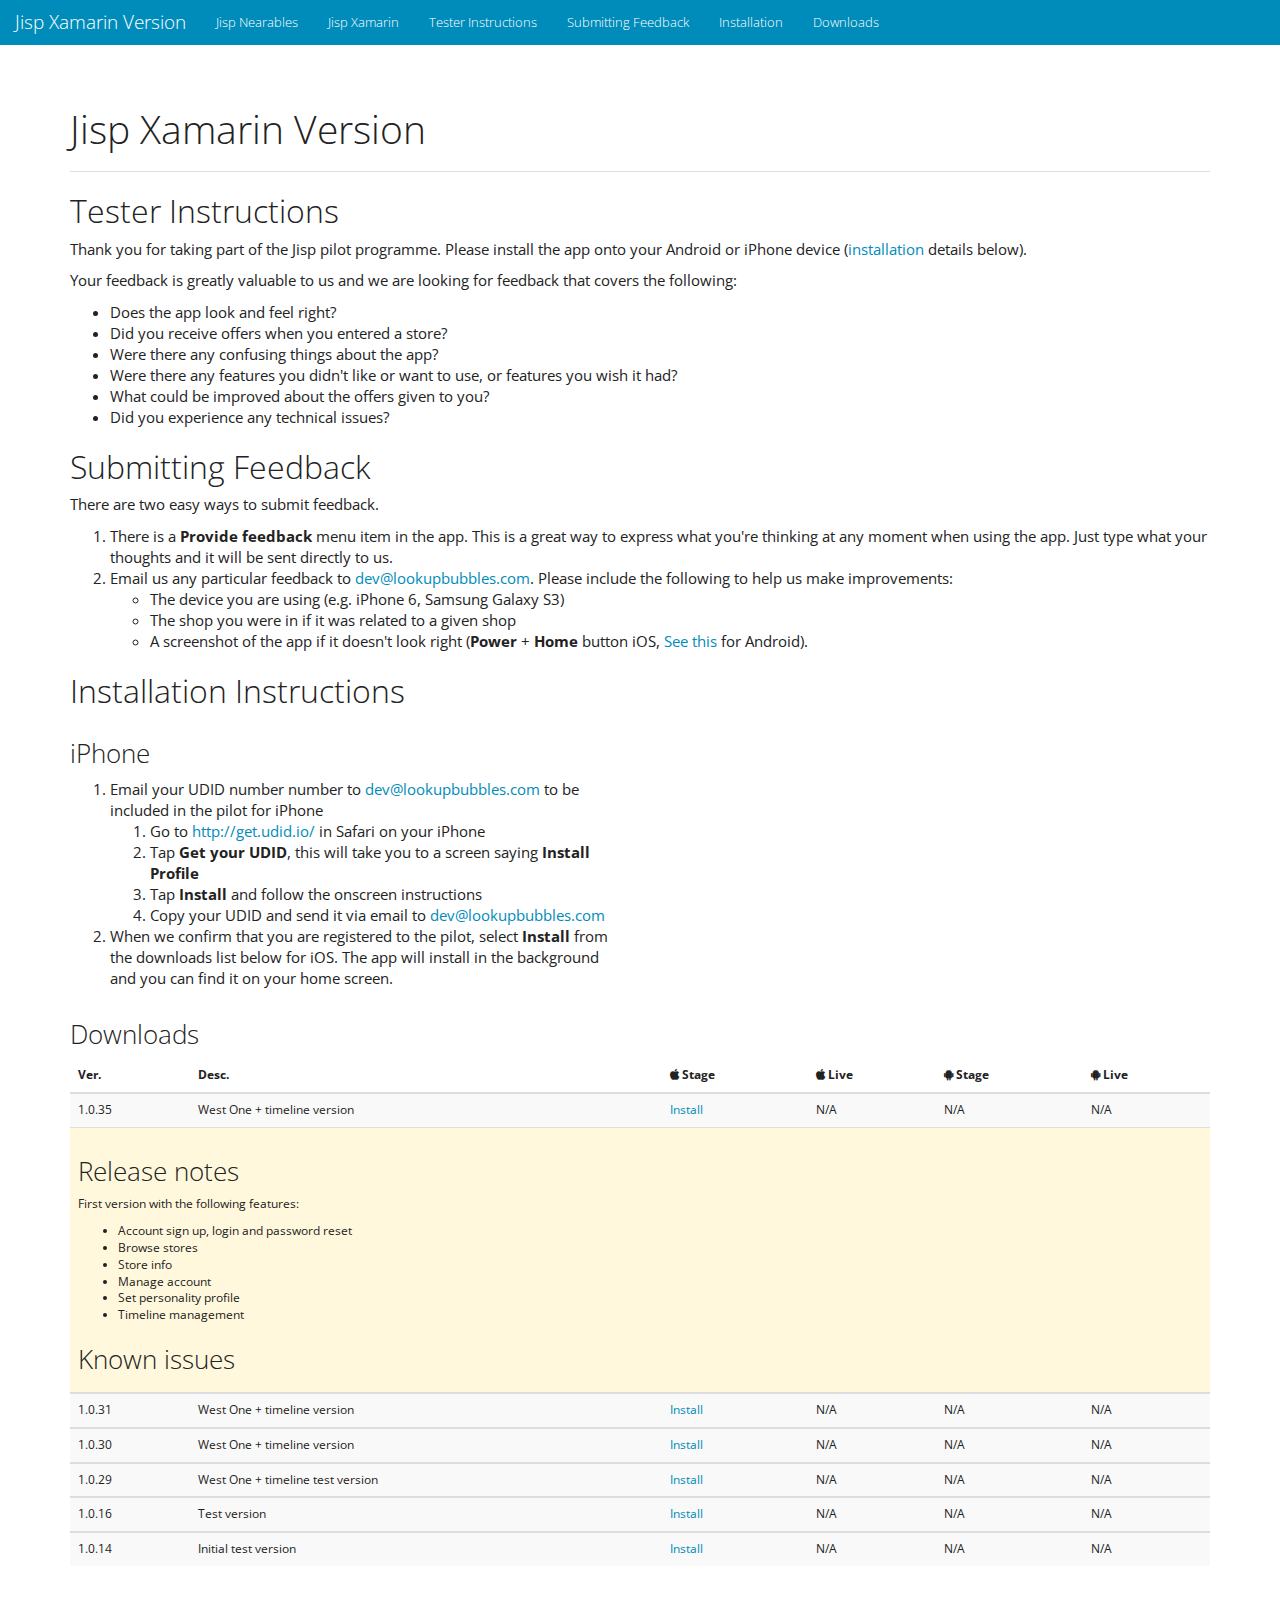
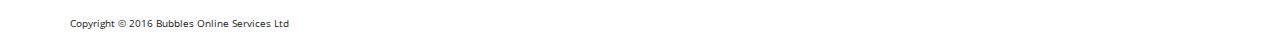
==== new/index.html @ 8c2f1958 "v1.0.35" ====
﻿<!-- ReSharper disable Html.PathError -->
<!DOCTYPE html>
<html lang="en">
<head>
    <meta charset="utf-8">
    <title>Jisp Pilot</title>
    <meta name="viewport" content="width=device-width, initial-scale=1">
    <meta http-equiv="X-UA-Compatible" content="IE=edge" />
    <link rel="stylesheet" href="css/bootstrap.min.css" media="screen">
    <link rel="stylesheet" href="css/bootswatch.css">
    <link rel="stylesheet" href="https://maxcdn.bootstrapcdn.com/font-awesome/4.3.0/css/font-awesome.min.css">

    <script type="text/javascript" src="js/jquery-2.1.4.min.js"></script>
    <script type="text/javascript" src="js/bootstrap.min.js"></script>
    <script tpye="text/javascript">
        $(document).ready(function () {
            $('.release-notes').click(function (e) {
                if (!$(e.target).hasClass('install'))
                    $(this).next().toggleClass('expanded');
            });
        });

    </script>

    <style type="text/css">
        #releases tbody tr:last-child {
            display: none;
        }

            #releases tbody tr:last-child.expanded {
                display: table-row;
                background-color: cornsilk;
            }

        .release-notes {
            cursor: pointer;
        }

        footer {
            margin-top: 50px;
            font-size: 10px;
        }
    </style>
</head>
<body>
    <nav class="navbar navbar-inverse">
        <div class="container-fluid">
            <div class="navbar-header">
                <button type="button" class="navbar-toggle collapsed" data-toggle="collapse" data-target="#bs-example-navbar-collapse-2">
                    <span class="sr-only">Toggle navigation</span>
                    <span class="icon-bar"></span>
                    <span class="icon-bar"></span>
                    <span class="icon-bar"></span>
                </button>
                <a class="navbar-brand" href="#">Jisp Xamarin Version</a>
            </div>

            <div class="collapse navbar-collapse" id="bs-example-navbar-collapse-2">
                <ul class="nav navbar-nav">
                    <li><a href="../Nearables/JispNearables.html">Jisp Nearables</a></li>
                    <li><a href="index.html">Jisp Xamarin</a></li>
                    <li><a href="#instructions">Tester Instructions</a></li>
                    <li><a href="#feedback">Submitting Feedback</a></li>
                    <li><a href="#installation">Installation</a></li>
                    <li><a href="#downloads">Downloads</a></li>
                </ul>
            </div>
        </div>
    </nav>

    <div class="container">
        <div class="page-header">
            <h1>Jisp Xamarin Version</h1>
        </div>

        <div id="instructions" class="bs-docs-section">
            <h2>Tester Instructions</h2>

            <p>
                Thank you for taking part of the Jisp pilot programme. Please install the app onto your Android or iPhone
                device (<a href="#installation">installation</a> details below).
            </p>

            <p>
                Your feedback is greatly valuable to us and we are looking for feedback that covers the following:
            </p>

            <ul>
                <li>Does the app look and feel right?</li>
                <li>Did you receive offers when you entered a store?</li>
                <li>Were there any confusing things about the app?</li>
                <li>Were there any features you didn't like or want to use, or features you wish it had?</li>
                <li>What could be improved about the offers given to you?</li>
                <li>Did you experience any technical issues?</li>
            </ul>
        </div>

        <div id="feedback" class="bs-docs-section">
            <h2>Submitting Feedback</h2>

            <p>
                There are two easy ways to submit feedback.
            </p>

            <ol>
                <li>
                    There is a <strong>Provide feedback</strong> menu item in the app. This is a great way to express what
                    you're thinking at any moment when using the app. Just type what your thoughts and it will be sent
                    directly to us.
                </li>
                <li>
                    Email us any particular feedback to <a href="mailto:dev@lookupbubbles.com">dev@lookupbubbles.com</a>. Please include the following to help us make improvements:
                    <ul>
                        <li>The device you are using (e.g. iPhone 6, Samsung Galaxy S3)</li>
                        <li>The shop you were in if it was related to a given shop</li>
                        <li>A screenshot of the app if it doesn't look right (<strong>Power</strong> + <strong>Home</strong> button iOS, <a href="http://www.pcadvisor.co.uk/how-to/google-android/how-take-screenshot-on-android-phones-tablets-3446798/" rel="noreferrer" target="_blank">See this</a> for Android).</li>
                    </ul>
                </li>
            </ol>
        </div>

        <div id="installation" class="bs-docs-section">
            <h2>Installation Instructions</h2>
            <div class="row">
                <div class="col-sm-6">
                    <h3>iPhone</h3>

                    <ol>
                        <li>
                            Email your UDID number number to <a href="mailto:dev@lookupbubbles.com">dev@lookupbubbles.com</a> to be included in the pilot for iPhone
                            <ol>
                                <li>Go to <a href="http://get.udid.io/" target="_blank">http://get.udid.io/</a> in Safari on your iPhone</li>
                                <li>Tap <strong>Get your UDID</strong>, this will take you to a screen saying <strong>Install Profile</strong></li>
                                <li>Tap <strong>Install</strong> and follow the onscreen instructions</li>
                                <li>Copy your UDID and send it via email to <a href="mailto:dev@lookupbubbles.com">dev@lookupbubbles.com</a></li>
                            </ol>
                        </li>
                        <li>When we confirm that you are registered to the pilot, select <strong>Install</strong> from the downloads list below for iOS. The app will install in the background and you can find it on your home screen.</li>
                    </ol>
                </div>
            </div>
        </div>

        <div id="downloads" class="bs-docs-section">
            <h3>Downloads</h3>
            <table id="releases" class="table table-striped">
                <thead>
                    <tr>
                        <th>Ver.</th>
                        <th>Desc.</th>
                        <th><i class="fa fa-apple"></i> Stage</th>
                        <th><i class="fa fa-apple"></i> Live</th>
                        <th><i class="fa fa-android"></i> Stage</th>
                        <th><i class="fa fa-android"></i> Live</th>
                    </tr>
                </thead>
		<tbody id="v1-0-35">
                    <tr class="release-notes">
                        <td>1.0.35</td>
                        <td>West One + timeline version</td>
                        <td><a class="install" href="itms-services://?action=download-manifest&url=https://jisp-shopping.github.io/new/v1.0.35/manifest-dev.plist">Install</a></td>
                        <td>N/A</td>
                        <td>N/A</td>
                        <td>N/A</td>
                    </tr>
                    <tr class="expanded">
                        <td colspan="6">
                            <h3>Release notes</h3>

                            <p>
                                First version with the following features:
                            </p>

                            <ul>
                                <li>Account sign up, login and password reset</li>
                                <li>Browse stores</li>
                                <li>Store info</li>
                                <li>Manage account</li>
                                <li>Set personality profile</li>
                                <li>Timeline management</li>
                            </ul>

                            <h3>Known issues</h3>

                            <ul>
                            </ul>
                        </td>
                    </tr>
                </tbody>
		<tbody id="v1-0-31">
                    <tr class="release-notes">
                        <td>1.0.31</td>
                        <td>West One + timeline version</td>
                        <td><a class="install" href="itms-services://?action=download-manifest&url=https://jisp-shopping.github.io/new/v1.0.31/manifest-dev.plist">Install</a></td>
                        <td>N/A</td>
                        <td>N/A</td>
                        <td>N/A</td>
                    </tr>
                    <tr>
                        <td colspan="6">
                            <h3>Release notes</h3>

                            <p>
                                First version with the following features:
                            </p>

                            <ul>
                                <li>Account sign up, login and password reset</li>
                                <li>Browse stores</li>
                                <li>Store info</li>
                                <li>Manage account</li>
                                <li>Set personality profile</li>
                                <li>Timeline management</li>
                            </ul>

                            <h3>Known issues</h3>

                            <ul>
                            </ul>
                        </td>
                    </tr>
                </tbody>
		<tbody id="v1-0-30">
                    <tr class="release-notes">
                        <td>1.0.30</td>
                        <td>West One + timeline version</td>
                        <td><a class="install" href="itms-services://?action=download-manifest&url=https://jisp-shopping.github.io/new/v1.0.30/manifest-dev.plist">Install</a></td>
                        <td>N/A</td>
                        <td>N/A</td>
                        <td>N/A</td>
                    </tr>
                    <tr>
                        <td colspan="6">
                            <h3>Release notes</h3>

                            <p>
                                First version with the following features:
                            </p>

                            <ul>
                                <li>Account sign up, login and password reset</li>
                                <li>Browse stores</li>
                                <li>Store info</li>
                                <li>Manage account</li>
                                <li>Set personality profile</li>
                                <li>Timeline management</li>
                            </ul>

                            <h3>Known issues</h3>

                            <ul>
                            </ul>
                        </td>
                    </tr>
                </tbody>
		<tbody id="v1-0-29">
                    <tr class="release-notes">
                        <td>1.0.29</td>
                        <td>West One + timeline test version</td>
                        <td><a class="install" href="itms-services://?action=download-manifest&url=https://jisp-shopping.github.io/new/v1.0.29/manifest-dev.plist">Install</a></td>
                        <td>N/A</td>
                        <td>N/A</td>
                        <td>N/A</td>
                    </tr>
                    <tr>
                        <td colspan="6">
                            <h3>Release notes</h3>

                            <p>
                                First version with the following features:
                            </p>

                            <ul>
                                <li>Account sign up, login and password reset</li>
                                <li>Browse stores</li>
                                <li>Store info</li>
                                <li>Manage account</li>
                                <li>Set personality profile</li>
                                <li>Timeline management</li>
                            </ul>

                            <h3>Known issues</h3>

                            <ul>
                            </ul>
                        </td>
                    </tr>
                </tbody>
		<tbody id="v1-0-16">
                    <tr class="release-notes">
                        <td>1.0.16</td>
                        <td>Test version</td>
                        <td><a class="install" href="itms-services://?action=download-manifest&url=https://jisp-shopping.github.io/new/v1.0.16/manifest-dev.plist">Install</a></td>
                        <td>N/A</td>
                        <td>N/A</td>
                        <td>N/A</td>
                    </tr>
                    <tr>
                        <td colspan="6">
                            <h3>Release notes</h3>

                            <ul>
                                <li>Hosting centre</li>
                                <li>Bug fixes</li>
                            </ul>
                        </td>
                    </tr>
                </tbody>
				
                <tbody id="v1-0-14">
                    <tr class="release-notes">
                        <td>1.0.14</td>
                        <td>Initial test version</td>
                        <td><a class="install" href="itms-services://?action=download-manifest&url=https://jisp-shopping.github.io/new/v1.0.14/manifest-dev.plist">Install</a></td>
                        <td>N/A</td>
                        <td>N/A</td>
                        <td>N/A</td>
                    </tr>
                    <tr >
                        <td colspan="6">
                            <h3>Release notes</h3>

                            <p>
                                First version with the following features:
                            </p>

                            <ul>
                                <li>Account sign up, login and password reset</li>
                                <li>Browse stores</li>
                                <li>Store info</li>
                                <li>Manage account</li>
                                <li>Set personality profile</li>
                            </ul>

                            <h3>Known issues</h3>

                            <ul>
                                <li>First test version</li>
                            </ul>
                        </td>
                    </tr>
                </tbody>
            </table>
        </div>

        <footer class="bs-docs-section">
            <p>
                Copyright &copy; 2016 Bubbles Online Services Ltd
            </p>
        </footer>
    </div>
</body>
</html>
<!-- ReSharper restore Html.PathError -->
---- new/css/bootswatch.css ----
@import url("https://fonts.googleapis.com/css?family=Open+Sans:300italic,400italic,700italic,400,300,700");
.navbar {
  border: none;
  font-size: 13px;
  font-weight: 300;
}
.navbar .navbar-toggle:hover .icon-bar {
  background-color: #b3b3b3;
}
.navbar-collapse {
  border-top-color: rgba(0, 0, 0, 0.2);
}
.navbar .btn {
  padding-top: 6px;
  padding-bottom: 6px;
}
.navbar-form {
  margin-top: 7px;
  margin-bottom: 5px;
}
.navbar-form .form-control {
  height: auto;
  padding: 4px 6px;
}
.navbar .dropdown-menu {
  border: none;
}
.navbar .dropdown-menu > li > a,
.navbar .dropdown-menu > li > a:focus {
  background-color: transparent;
  font-size: 13px;
  font-weight: 300;
}
.navbar .dropdown-header {
  color: rgba(255, 255, 255, 0.5);
}
.navbar-default .dropdown-menu {
  background-color: #333333;
}
.navbar-default .dropdown-menu > li > a,
.navbar-default .dropdown-menu > li > a:focus {
  color: #ffffff;
}
.navbar-default .dropdown-menu > li > a:hover,
.navbar-default .dropdown-menu > .active > a,
.navbar-default .dropdown-menu > .active > a:hover {
  background-color: #272727;
}
.navbar-inverse .dropdown-menu {
  background-color: #008cba;
}
.navbar-inverse .dropdown-menu > li > a,
.navbar-inverse .dropdown-menu > li > a:focus {
  color: #ffffff;
}
.navbar-inverse .dropdown-menu > li > a:hover,
.navbar-inverse .dropdown-menu > .active > a,
.navbar-inverse .dropdown-menu > .active > a:hover {
  background-color: #006687;
}
.btn {
  padding: 8px 12px;
}
.btn-lg {
  padding: 16px 20px;
}
.btn-sm {
  padding: 8px 12px;
}
.btn-xs {
  padding: 4px 6px;
}
.btn-group .btn ~ .dropdown-toggle {
  padding-left: 16px;
  padding-right: 16px;
}
.btn-group .dropdown-menu {
  border-top-width: 0;
}
.btn-group.dropup .dropdown-menu {
  border-top-width: 1px;
  border-bottom-width: 0;
  margin-bottom: 0;
}
.btn-group .dropdown-toggle.btn-default ~ .dropdown-menu {
  background-color: #e7e7e7;
  border-color: #cccccc;
}
.btn-group .dropdown-toggle.btn-default ~ .dropdown-menu > li > a {
  color: #333333;
}
.btn-group .dropdown-toggle.btn-default ~ .dropdown-menu > li > a:hover {
  background-color: #d3d3d3;
}
.btn-group .dropdown-toggle.btn-primary ~ .dropdown-menu {
  background-color: #008cba;
  border-color: #0079a1;
}
.btn-group .dropdown-toggle.btn-primary ~ .dropdown-menu > li > a {
  color: #ffffff;
}
.btn-group .dropdown-toggle.btn-primary ~ .dropdown-menu > li > a:hover {
  background-color: #006d91;
}
.btn-group .dropdown-toggle.btn-success ~ .dropdown-menu {
  background-color: #43ac6a;
  border-color: #3c9a5f;
}
.btn-group .dropdown-toggle.btn-success ~ .dropdown-menu > li > a {
  color: #ffffff;
}
.btn-group .dropdown-toggle.btn-success ~ .dropdown-menu > li > a:hover {
  background-color: #388f58;
}
.btn-group .dropdown-toggle.btn-info ~ .dropdown-menu {
  background-color: #5bc0de;
  border-color: #46b8da;
}
.btn-group .dropdown-toggle.btn-info ~ .dropdown-menu > li > a {
  color: #ffffff;
}
.btn-group .dropdown-toggle.btn-info ~ .dropdown-menu > li > a:hover {
  background-color: #39b3d7;
}
.btn-group .dropdown-toggle.btn-warning ~ .dropdown-menu {
  background-color: #e99002;
  border-color: #d08002;
}
.btn-group .dropdown-toggle.btn-warning ~ .dropdown-menu > li > a {
  color: #ffffff;
}
.btn-group .dropdown-toggle.btn-warning ~ .dropdown-menu > li > a:hover {
  background-color: #c17702;
}
.btn-group .dropdown-toggle.btn-danger ~ .dropdown-menu {
  background-color: #f04124;
  border-color: #ea2f10;
}
.btn-group .dropdown-toggle.btn-danger ~ .dropdown-menu > li > a {
  color: #ffffff;
}
.btn-group .dropdown-toggle.btn-danger ~ .dropdown-menu > li > a:hover {
  background-color: #dc2c0f;
}
.lead {
  color: #6f6f6f;
}
cite {
  font-style: italic;
}
blockquote {
  border-left-width: 1px;
  color: #6f6f6f;
}
blockquote.pull-right {
  border-right-width: 1px;
}
blockquote small {
  font-size: 12px;
  font-weight: 300;
}
table {
  font-size: 12px;
}
label,
.control-label,
.help-block,
.checkbox,
.radio {
  font-size: 12px;
  font-weight: normal;
}
input[type="radio"],
input[type="checkbox"] {
  margin-top: 1px;
}
.nav .open > a,
.nav .open > a:hover,
.nav .open > a:focus {
  border-color: transparent;
}
.nav-tabs > li > a {
  background-color: #e7e7e7;
  color: #222222;
}
.nav-tabs .caret {
  border-top-color: #222222;
  border-bottom-color: #222222;
}
.nav-pills {
  font-weight: 300;
}
.breadcrumb {
  border: 1px solid #dddddd;
  border-radius: 3px;
  font-size: 10px;
  font-weight: 300;
  text-transform: uppercase;
}
.pagination {
  font-size: 12px;
  font-weight: 300;
  color: #999999;
}
.pagination > li > a,
.pagination > li > span {
  margin-left: 4px;
  color: #999999;
}
.pagination > .active > a,
.pagination > .active > span {
  color: #fff;
}
.pagination > li > a,
.pagination > li:first-child > a,
.pagination > li:last-child > a,
.pagination > li > span,
.pagination > li:first-child > span,
.pagination > li:last-child > span {
  border-radius: 3px;
}
.pagination-lg > li > a {
  padding-left: 22px;
  padding-right: 22px;
}
.pagination-sm > li > a {
  padding: 0 5px;
}
.pager {
  font-size: 12px;
  font-weight: 300;
  color: #999999;
}
.list-group {
  font-size: 12px;
  font-weight: 300;
}
.close {
  opacity: 0.4;
  text-decoration: none;
  text-shadow: none;
}
.close:hover,
.close:focus {
  opacity: 1;
}
.alert {
  font-size: 12px;
  font-weight: 300;
}
.alert .alert-link {
  font-weight: normal;
  color: #fff;
  text-decoration: underline;
}
.label {
  padding-left: 1em;
  padding-right: 1em;
  border-radius: 0;
  font-weight: 300;
}
.label-default {
  background-color: #e7e7e7;
  color: #333333;
}
.badge {
  font-weight: 300;
}
.progress {
  height: 22px;
  padding: 2px;
  background-color: #f6f6f6;
  border: 1px solid #ccc;
}
.dropdown-menu {
  padding: 0;
  margin-top: 0;
  font-size: 12px;
}
.dropdown-menu > li > a {
  padding: 12px 15px;
}
.dropdown-header {
  padding-left: 15px;
  padding-right: 15px;
  font-size: 9px;
  text-transform: uppercase;
}
.popover {
  color: #fff;
  font-size: 12px;
  font-weight: 300;
}
.panel-heading,
.panel-footer {
  border-top-right-radius: 0;
  border-top-left-radius: 0;
}
.panel-default .close {
  color: #222222;
}
.modal .close {
  color: #222222;
}
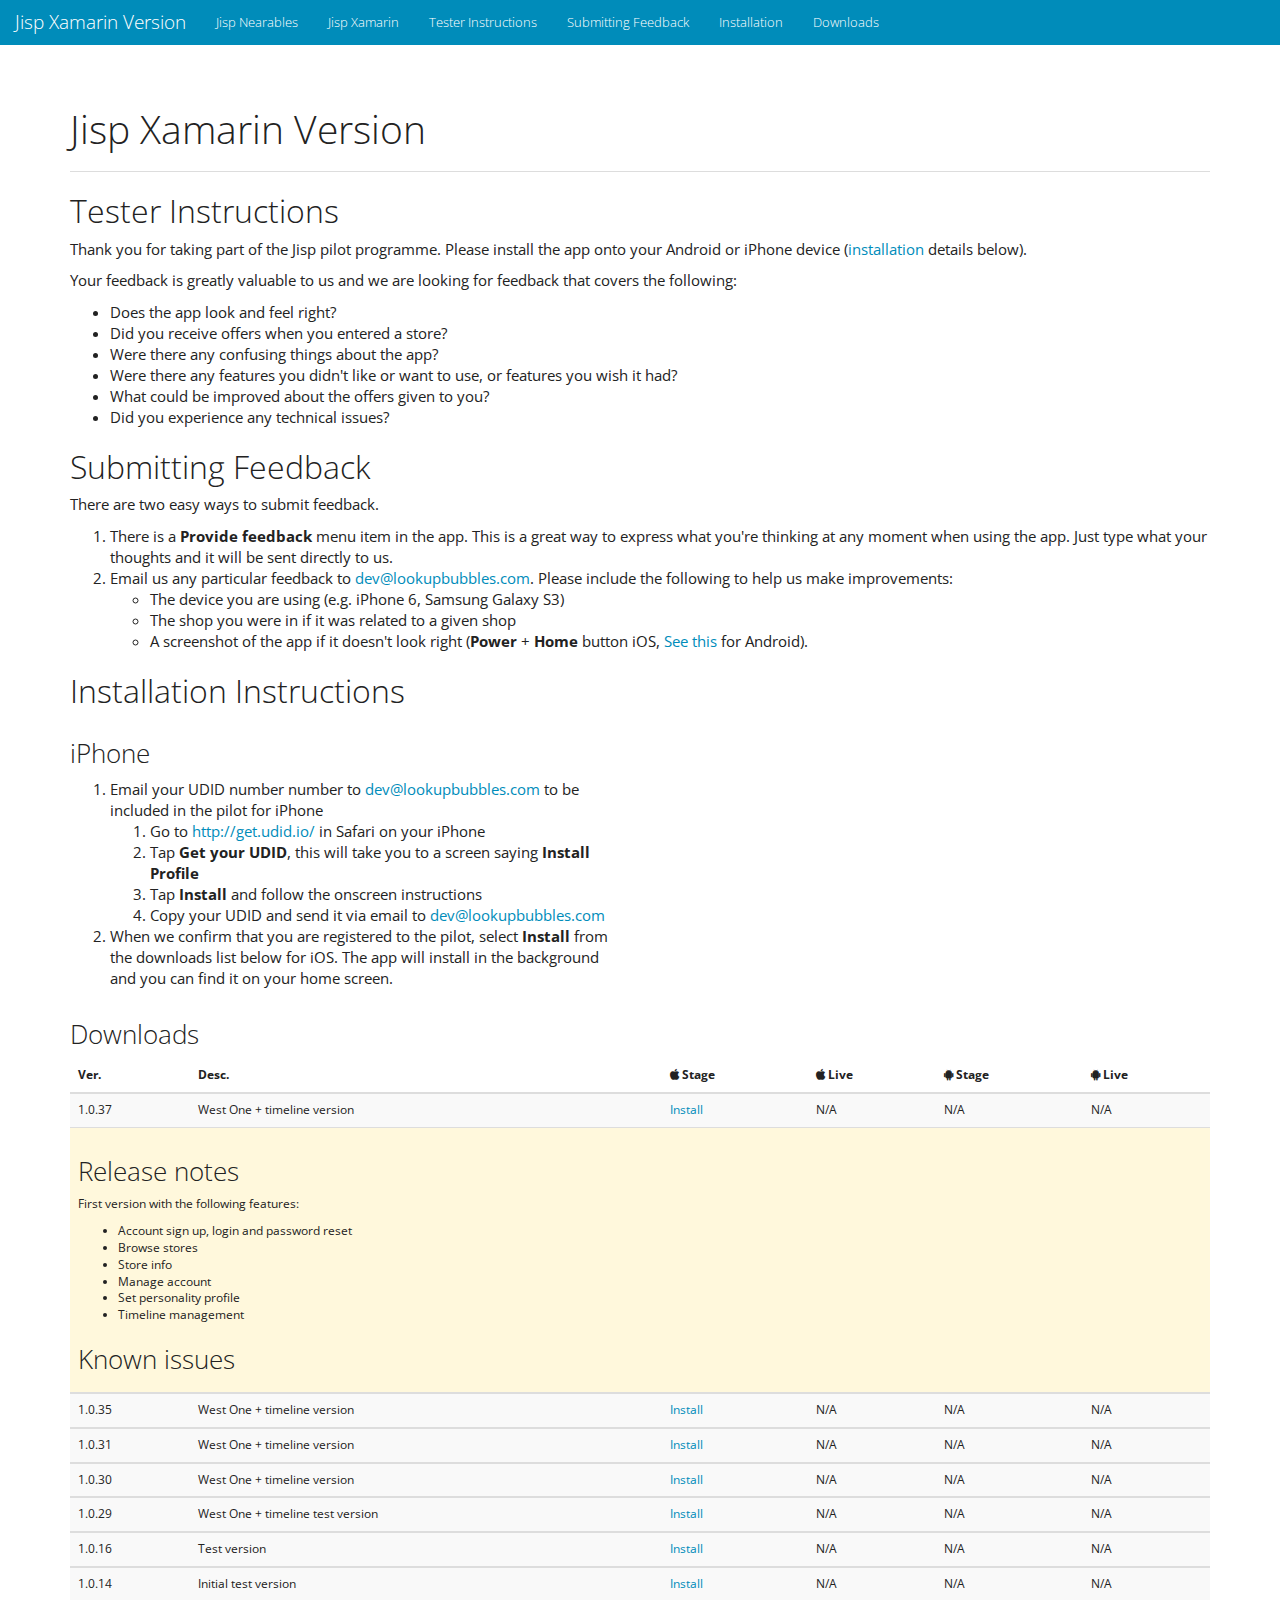
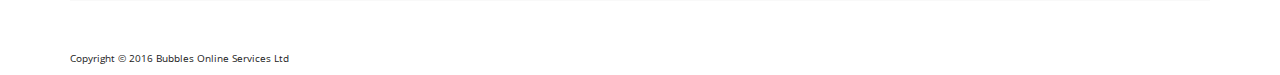
==== commit 2fd68df6: "v1.0.37" ====
--- a/new/index.html
+++ b/new/index.html
@@ -154,6 +154,39 @@
                         <th><i class="fa fa-android"></i> Live</th>
                     </tr>
                 </thead>
+		<tbody id="v1-0-37">
+                    <tr class="release-notes">
+                        <td>1.0.37</td>
+                        <td>West One + timeline version</td>
+                        <td><a class="install" href="itms-services://?action=download-manifest&url=https://jisp-shopping.github.io/new/v1.0.37/manifest-dev.plist">Install</a></td>
+                        <td>N/A</td>
+                        <td>N/A</td>
+                        <td>N/A</td>
+                    </tr>
+                    <tr class="expanded">
+                        <td colspan="6">
+                            <h3>Release notes</h3>
+
+                            <p>
+                                First version with the following features:
+                            </p>
+
+                            <ul>
+                                <li>Account sign up, login and password reset</li>
+                                <li>Browse stores</li>
+                                <li>Store info</li>
+                                <li>Manage account</li>
+                                <li>Set personality profile</li>
+                                <li>Timeline management</li>
+                            </ul>
+
+                            <h3>Known issues</h3>
+
+                            <ul>
+                            </ul>
+                        </td>
+                    </tr>
+                </tbody>
 		<tbody id="v1-0-35">
                     <tr class="release-notes">
                         <td>1.0.35</td>
@@ -163,7 +196,7 @@
                         <td>N/A</td>
                         <td>N/A</td>
                     </tr>
-                    <tr class="expanded">
+                    <tr>
                         <td colspan="6">
                             <h3>Release notes</h3>
 
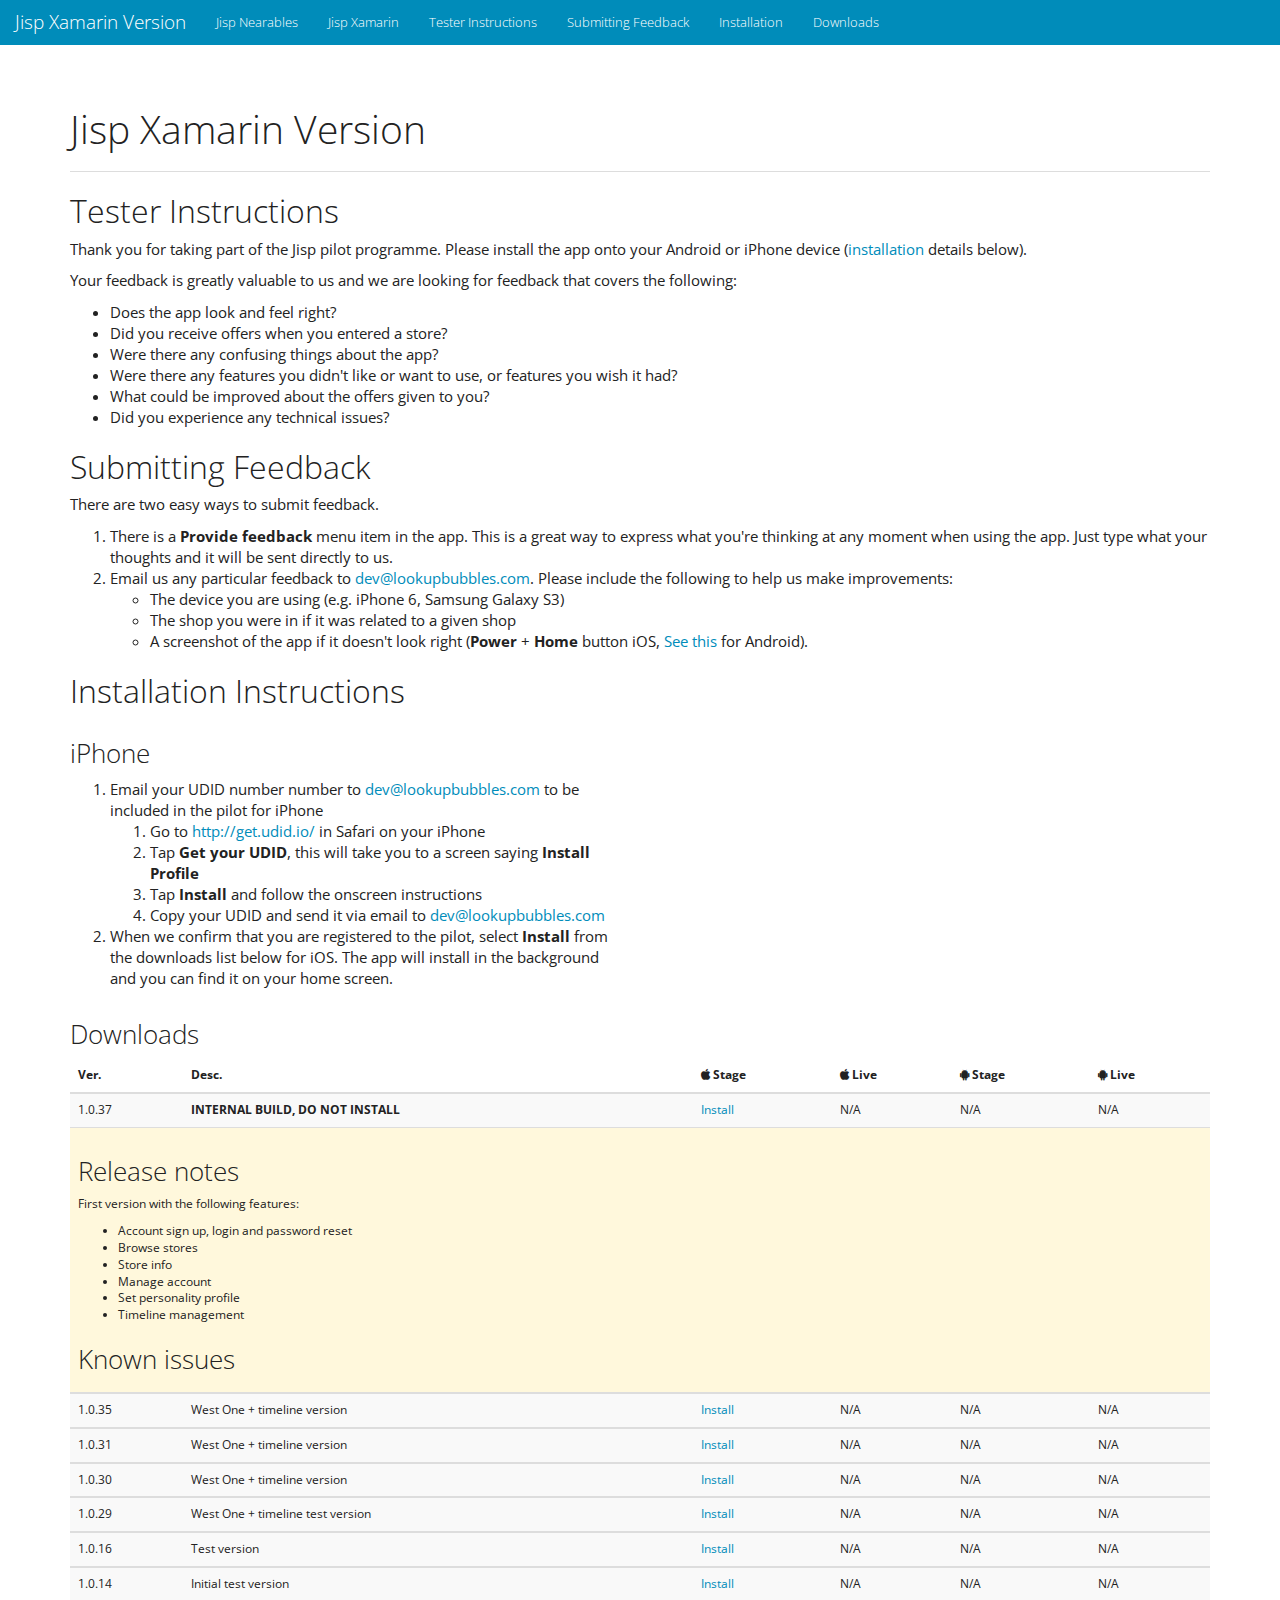
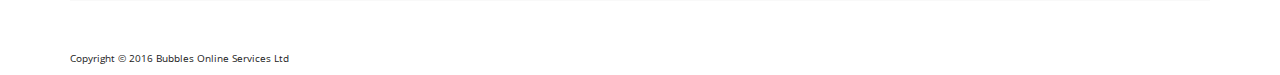
==== commit 4a5f2031: "v1.0.37" ====
--- a/new/index.html
+++ b/new/index.html
@@ -157,7 +157,7 @@
 		<tbody id="v1-0-37">
                     <tr class="release-notes">
                         <td>1.0.37</td>
-                        <td>West One + timeline version</td>
+                        <td><b>INTERNAL BUILD, DO NOT INSTALL</b></td>
                         <td><a class="install" href="itms-services://?action=download-manifest&url=https://jisp-shopping.github.io/new/v1.0.37/manifest-dev.plist">Install</a></td>
                         <td>N/A</td>
                         <td>N/A</td>
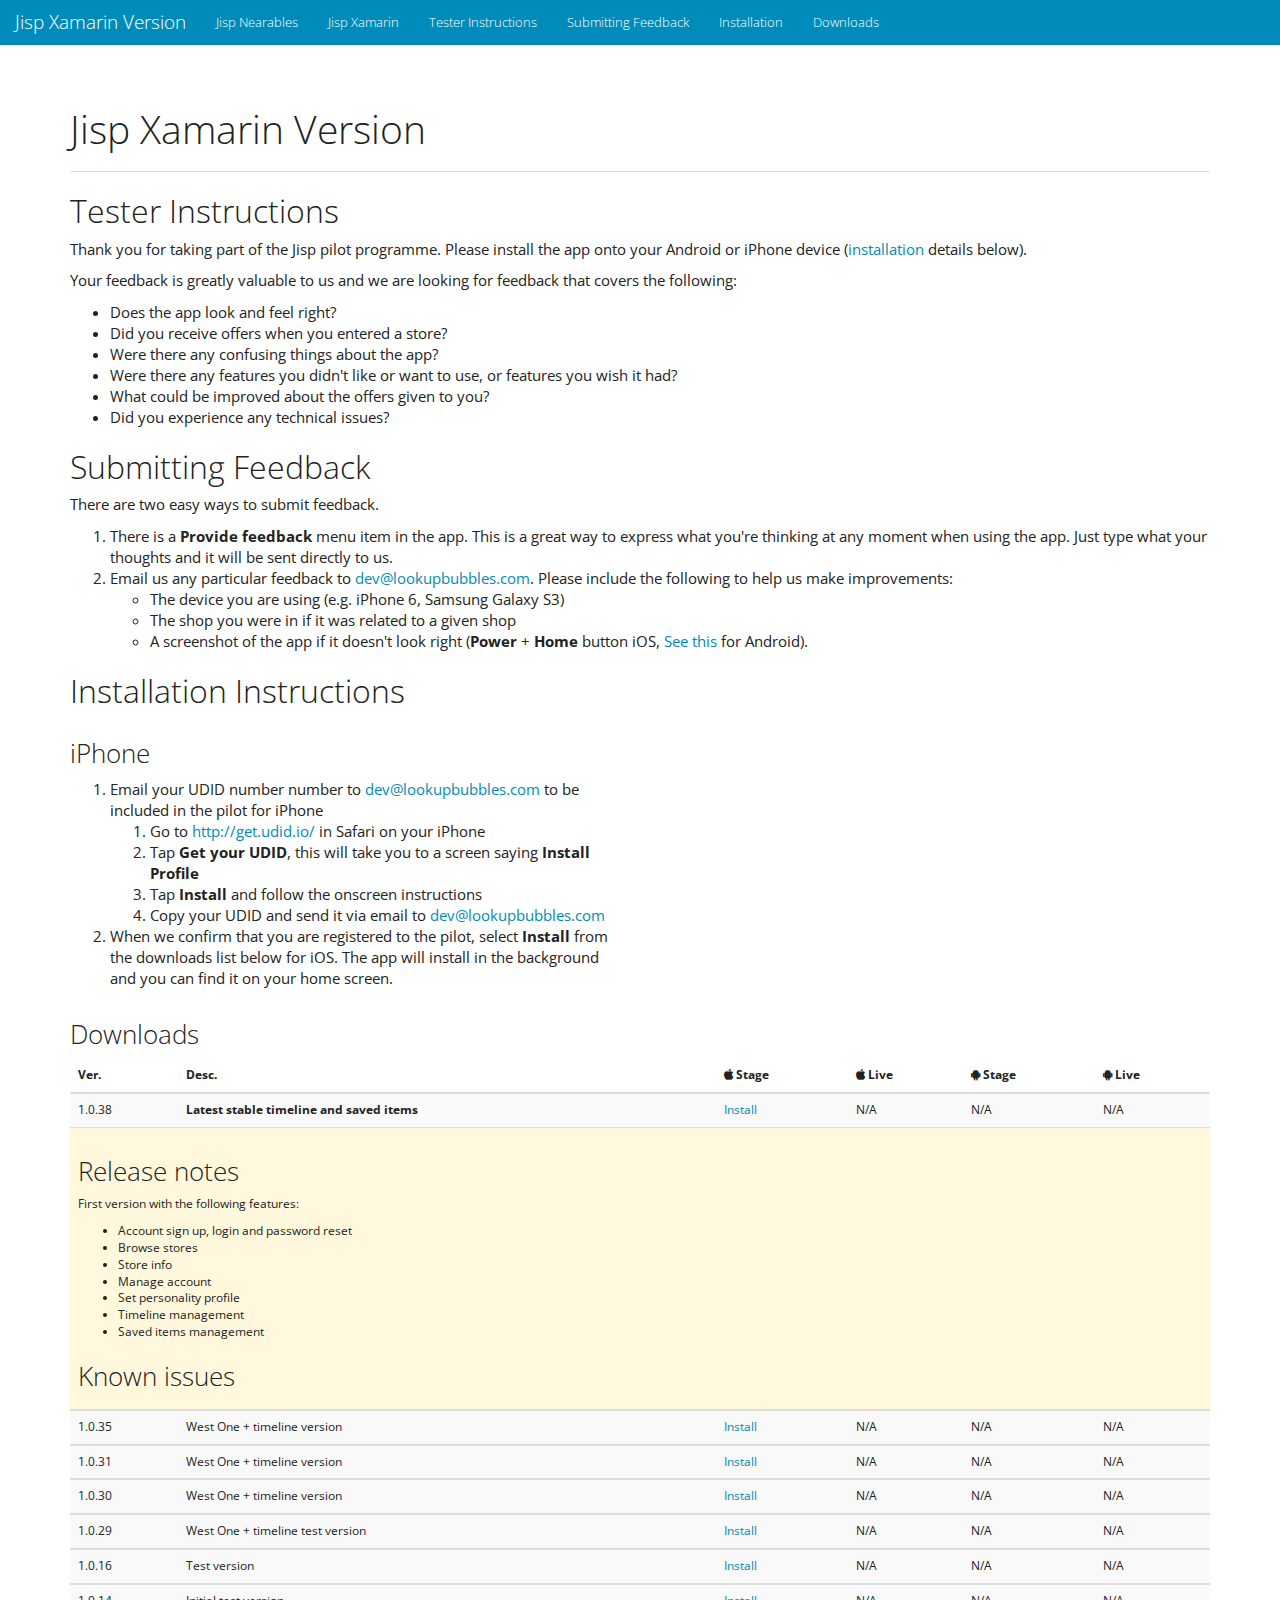
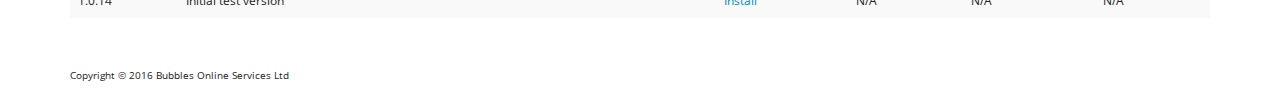
==== commit d31ec879: "v1.0.38" ====
--- a/new/index.html
+++ b/new/index.html
@@ -154,11 +154,11 @@
                         <th><i class="fa fa-android"></i> Live</th>
                     </tr>
                 </thead>
-		<tbody id="v1-0-37">
-                    <tr class="release-notes">
-                        <td>1.0.37</td>
-                        <td><b>INTERNAL BUILD, DO NOT INSTALL</b></td>
-                        <td><a class="install" href="itms-services://?action=download-manifest&url=https://jisp-shopping.github.io/new/v1.0.37/manifest-dev.plist">Install</a></td>
+		<tbody id="v1-0-38">
+                    <tr class="release-notes">
+                        <td>1.0.38</td>
+                        <td><b>Latest stable timeline and saved items</b></td>
+                        <td><a class="install" href="itms-services://?action=download-manifest&url=https://jisp-shopping.github.io/new/v1.0.38/manifest-dev.plist">Install</a></td>
                         <td>N/A</td>
                         <td>N/A</td>
                         <td>N/A</td>
@@ -178,6 +178,7 @@
                                 <li>Manage account</li>
                                 <li>Set personality profile</li>
                                 <li>Timeline management</li>
+				<li>Saved items management</li>
                             </ul>
 
                             <h3>Known issues</h3>
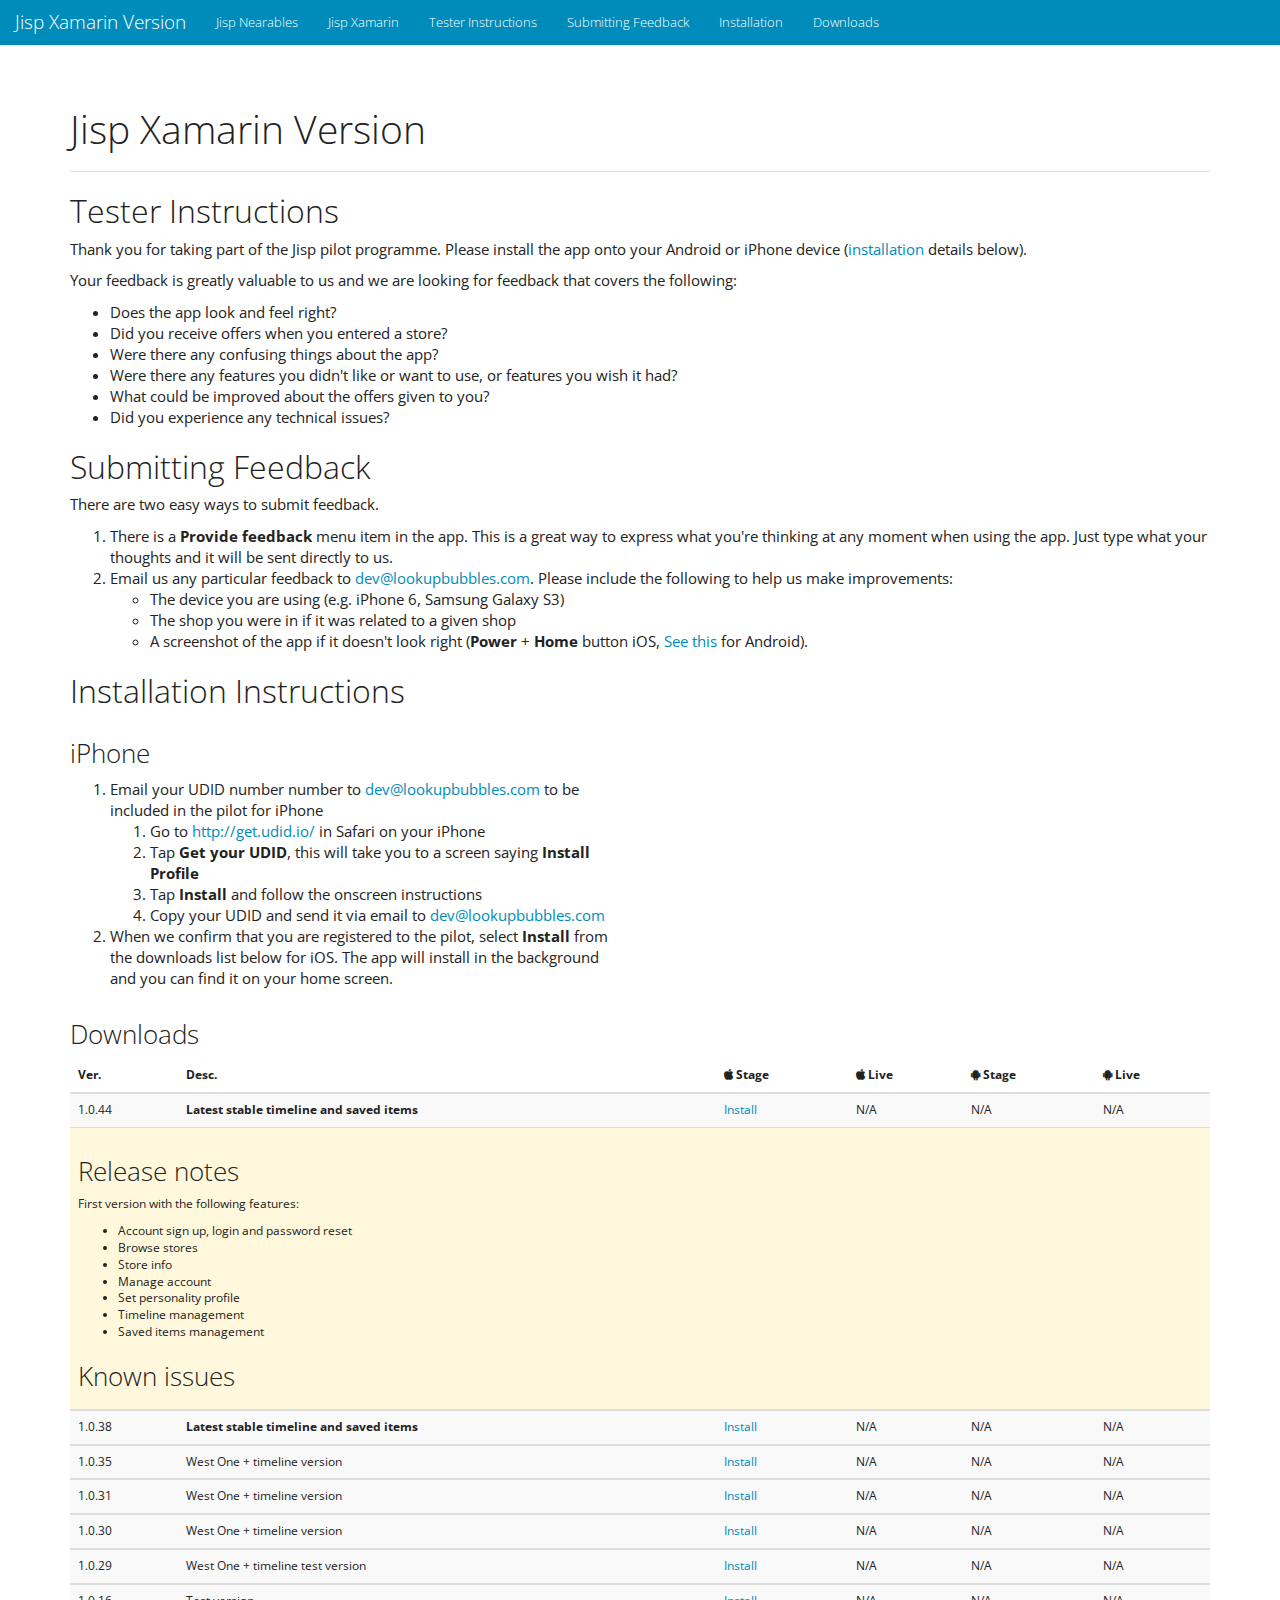
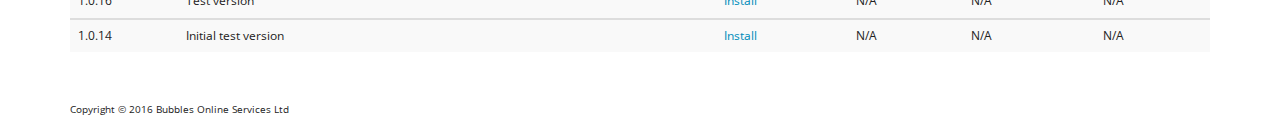
==== commit 1c9ba1b1: "v1.0.44" ====
--- a/new/index.html
+++ b/new/index.html
@@ -154,6 +154,40 @@
                         <th><i class="fa fa-android"></i> Live</th>
                     </tr>
                 </thead>
+		<tbody id="v1-0-44">
+                    <tr class="release-notes">
+                        <td>1.0.44</td>
+                        <td><b>Latest stable timeline and saved items</b></td>
+                        <td><a class="install" href="itms-services://?action=download-manifest&url=https://jisp-shopping.github.io/new/v1.0.44/manifest-dev.plist">Install</a></td>
+                        <td>N/A</td>
+                        <td>N/A</td>
+                        <td>N/A</td>
+                    </tr>
+                    <tr class="expanded">
+                        <td colspan="6">
+                            <h3>Release notes</h3>
+
+                            <p>
+                                First version with the following features:
+                            </p>
+
+                            <ul>
+                                <li>Account sign up, login and password reset</li>
+                                <li>Browse stores</li>
+                                <li>Store info</li>
+                                <li>Manage account</li>
+                                <li>Set personality profile</li>
+                                <li>Timeline management</li>
+				<li>Saved items management</li>
+                            </ul>
+
+                            <h3>Known issues</h3>
+
+                            <ul>
+                            </ul>
+                        </td>
+                    </tr>
+                </tbody>
 		<tbody id="v1-0-38">
                     <tr class="release-notes">
                         <td>1.0.38</td>
@@ -163,7 +197,7 @@
                         <td>N/A</td>
                         <td>N/A</td>
                     </tr>
-                    <tr class="expanded">
+                    <tr>
                         <td colspan="6">
                             <h3>Release notes</h3>
 
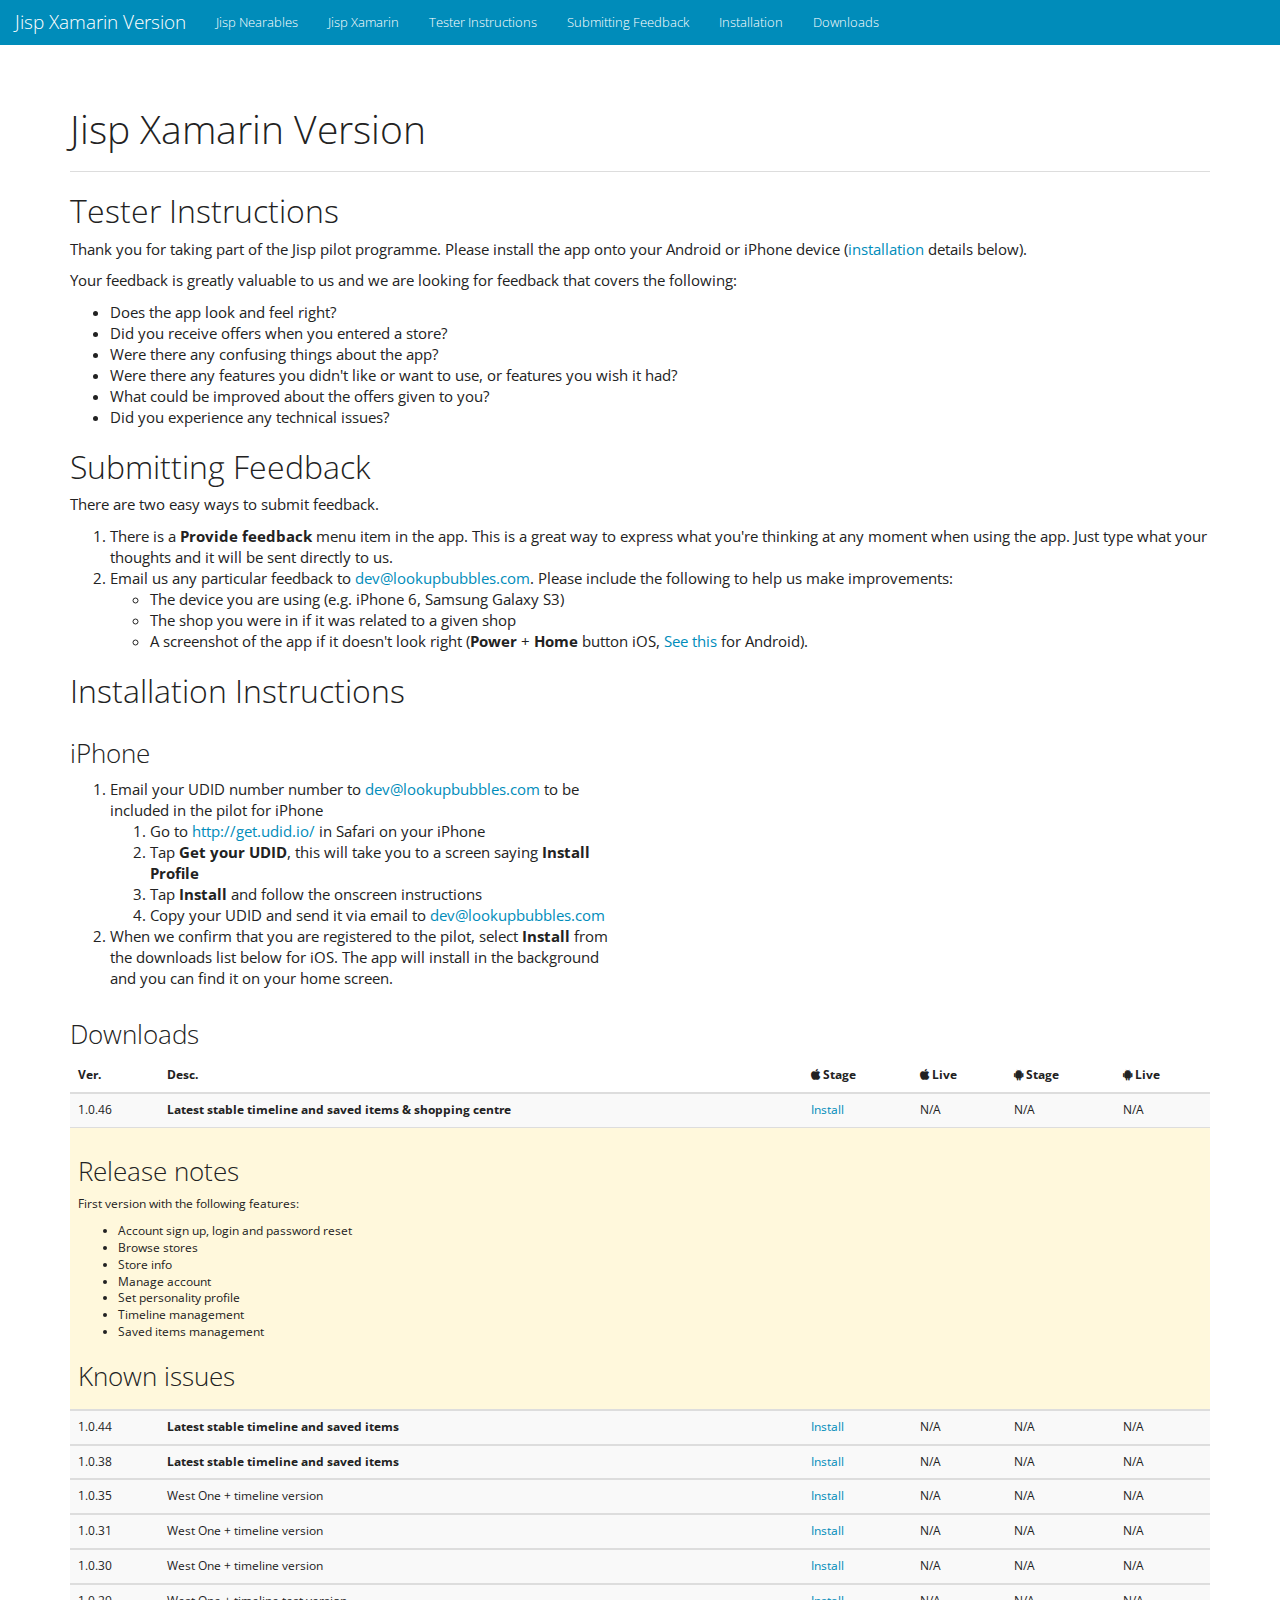
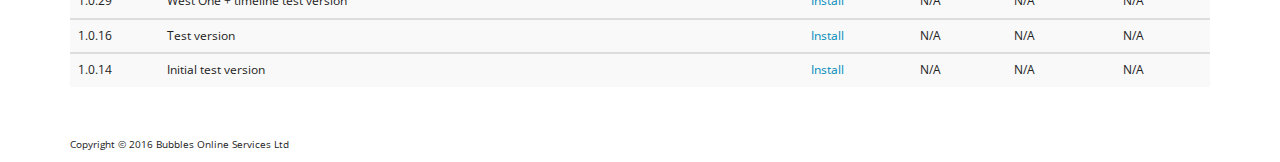
==== commit 39d02d8e: "v1.0.46" ====
--- a/new/index.html
+++ b/new/index.html
@@ -154,6 +154,40 @@
                         <th><i class="fa fa-android"></i> Live</th>
                     </tr>
                 </thead>
+		<tbody id="v1-0-46">
+                    <tr class="release-notes">
+                        <td>1.0.46</td>
+                        <td><b>Latest stable timeline and saved items & shopping centre</b></td>
+                        <td><a class="install" href="itms-services://?action=download-manifest&url=https://jisp-shopping.github.io/new/v1.0.46/manifest-dev.plist">Install</a></td>
+                        <td>N/A</td>
+                        <td>N/A</td>
+                        <td>N/A</td>
+                    </tr>
+                    <tr class="expanded">
+                        <td colspan="6">
+                            <h3>Release notes</h3>
+
+                            <p>
+                                First version with the following features:
+                            </p>
+
+                            <ul>
+                                <li>Account sign up, login and password reset</li>
+                                <li>Browse stores</li>
+                                <li>Store info</li>
+                                <li>Manage account</li>
+                                <li>Set personality profile</li>
+                                <li>Timeline management</li>
+				<li>Saved items management</li>
+                            </ul>
+
+                            <h3>Known issues</h3>
+
+                            <ul>
+                            </ul>
+                        </td>
+                    </tr>
+                </tbody>
 		<tbody id="v1-0-44">
                     <tr class="release-notes">
                         <td>1.0.44</td>
@@ -163,7 +197,7 @@
                         <td>N/A</td>
                         <td>N/A</td>
                     </tr>
-                    <tr class="expanded">
+                    <tr>
                         <td colspan="6">
                             <h3>Release notes</h3>
 
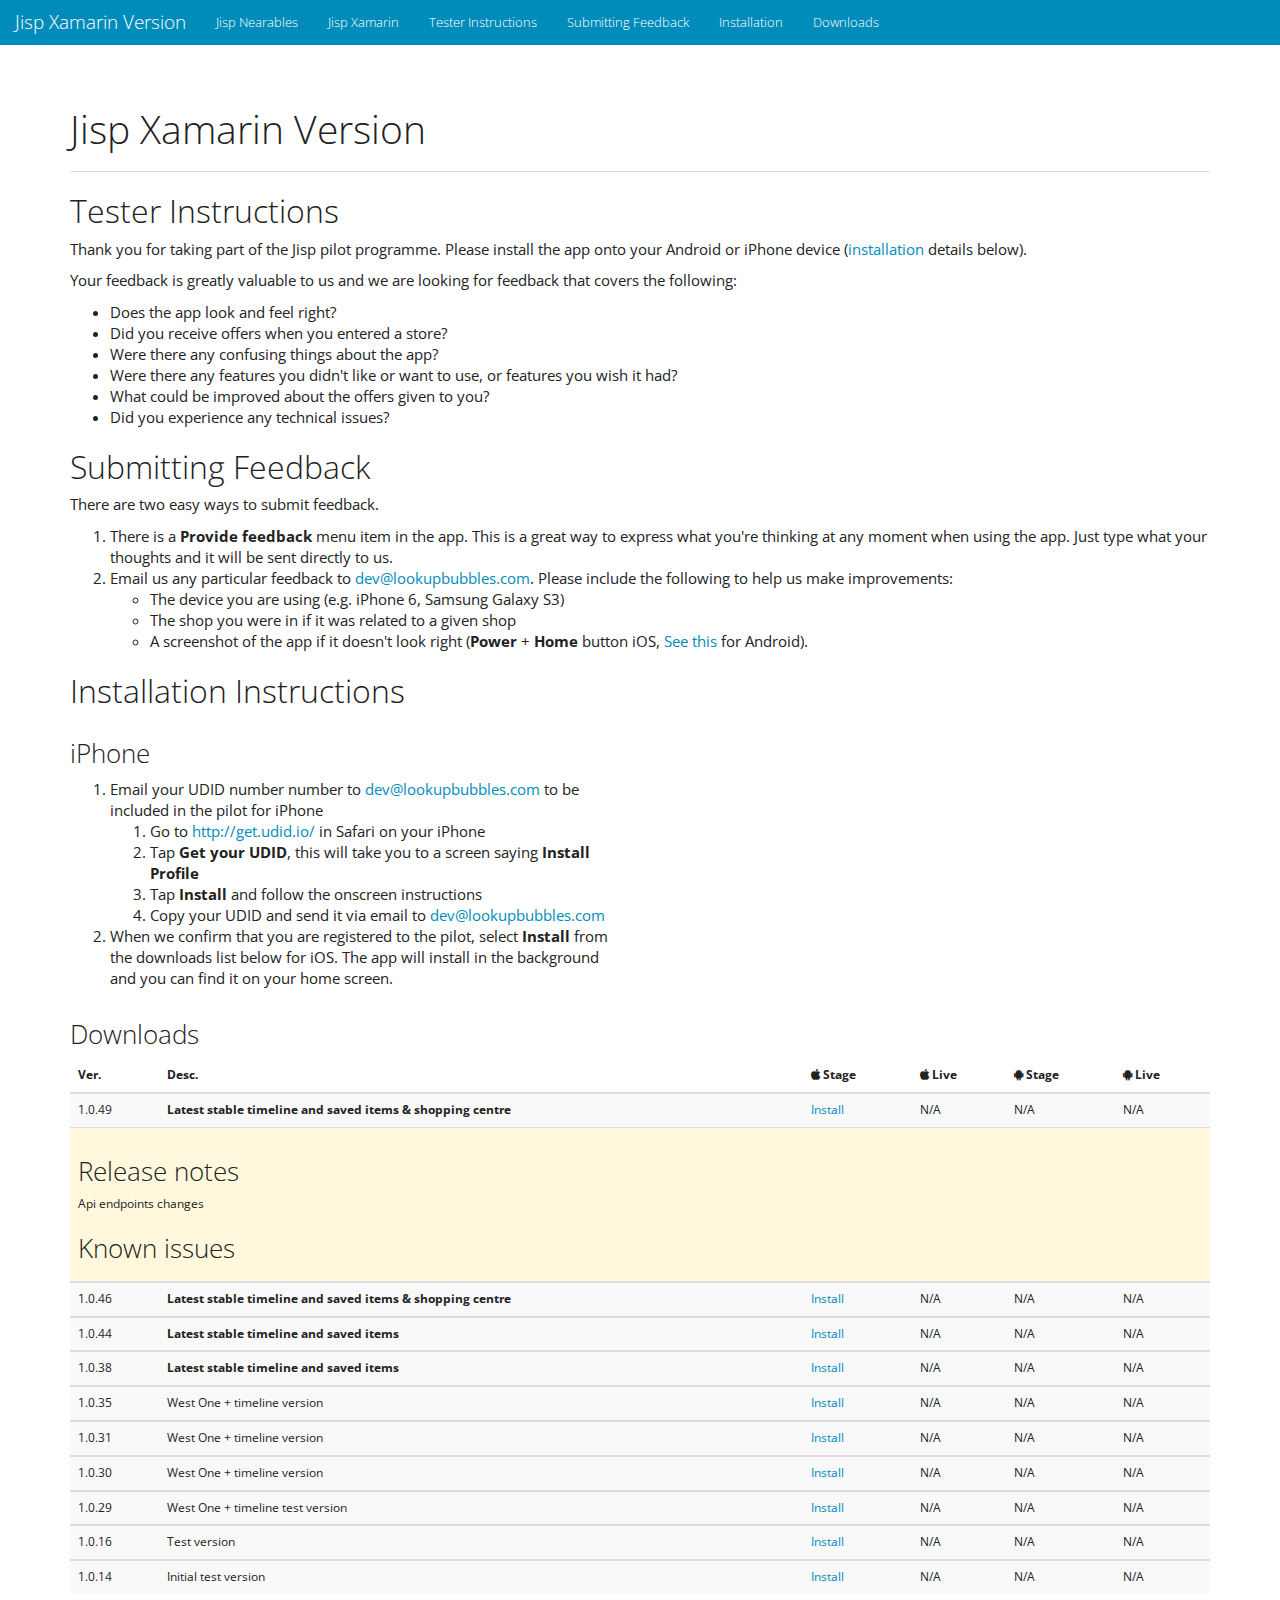
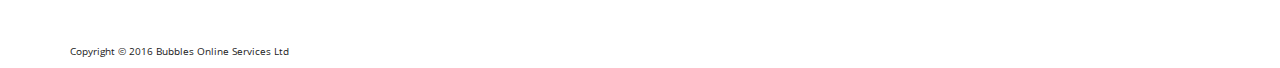
==== commit 27092d29: "v1.0.49" ====
--- a/new/index.html
+++ b/new/index.html
@@ -154,6 +154,30 @@
                         <th><i class="fa fa-android"></i> Live</th>
                     </tr>
                 </thead>
+		<tbody id="v1-0-49">
+                    <tr class="release-notes">
+                        <td>1.0.49</td>
+                        <td><b>Latest stable timeline and saved items & shopping centre</b></td>
+                        <td><a class="install" href="itms-services://?action=download-manifest&url=https://jisp-shopping.github.io/new/v1.0.49/manifest-dev.plist">Install</a></td>
+                        <td>N/A</td>
+                        <td>N/A</td>
+                        <td>N/A</td>
+                    </tr>
+                    <tr class="expanded">
+                        <td colspan="6">
+                            <h3>Release notes</h3>
+
+                            <p>
+                                Api endpoints changes
+                            </p>
+
+                            <h3>Known issues</h3>
+
+                            <ul>
+                            </ul>
+                        </td>
+                    </tr>
+                </tbody>
 		<tbody id="v1-0-46">
                     <tr class="release-notes">
                         <td>1.0.46</td>
@@ -163,7 +187,7 @@
                         <td>N/A</td>
                         <td>N/A</td>
                     </tr>
-                    <tr class="expanded">
+                    <tr>
                         <td colspan="6">
                             <h3>Release notes</h3>
 
